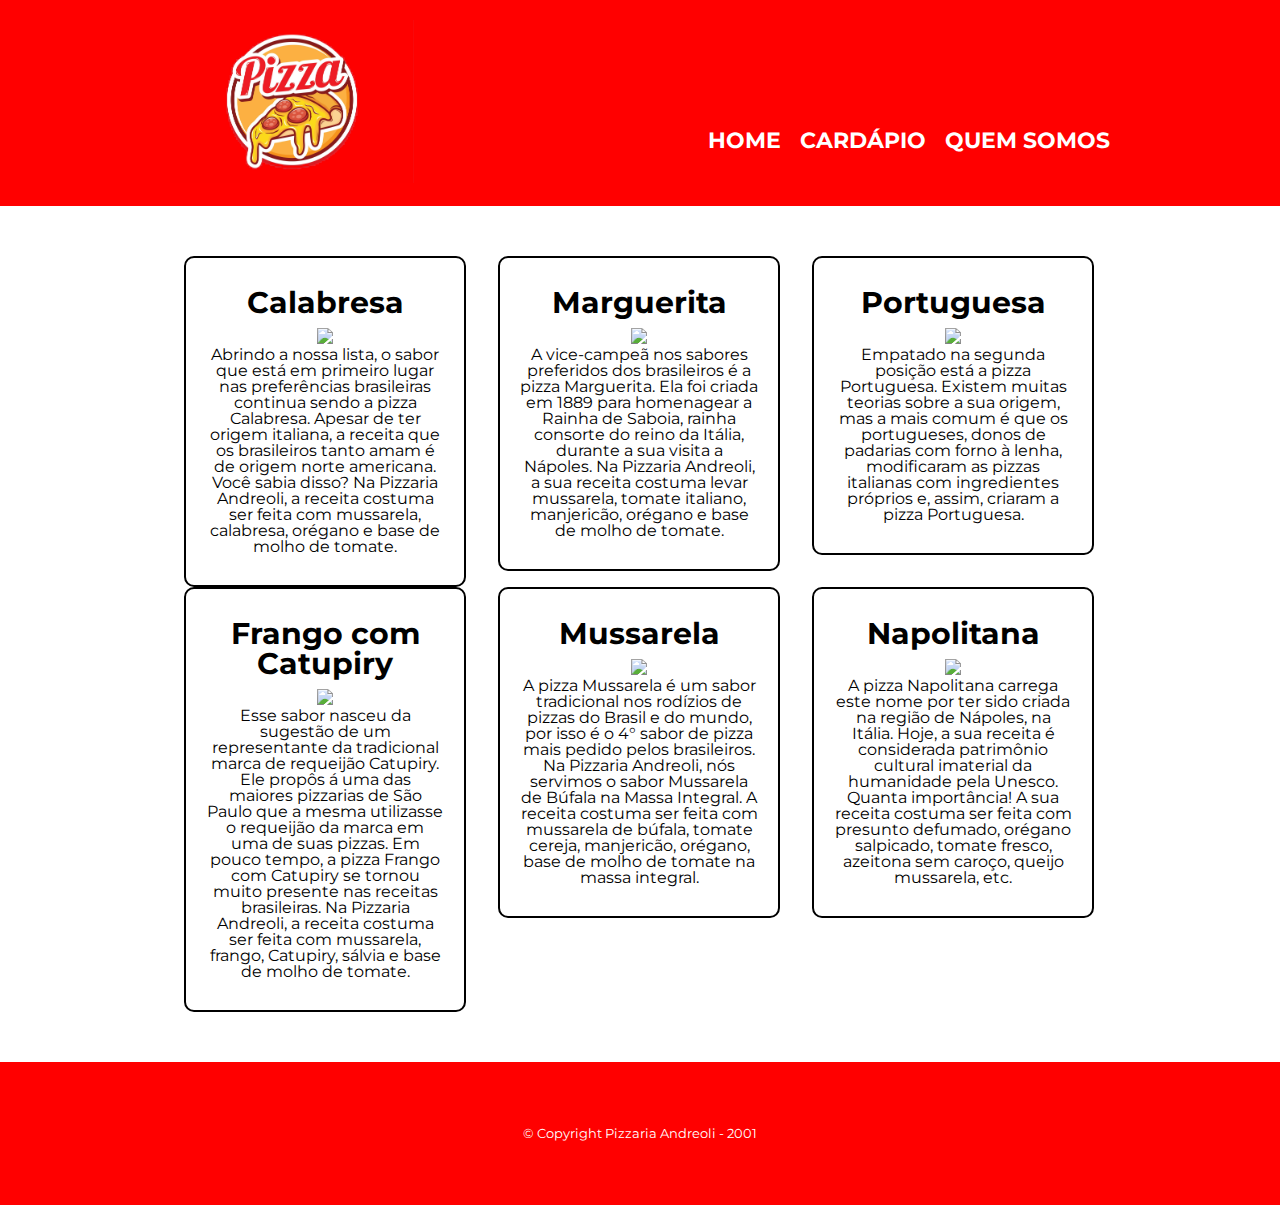
==== cardapio.html @ 51a80b84 "Add files via upload" ====
<!DOCTYPE html>
<html>
	<head>
		<meta charset="UTF-8">
		<title>Cardápio - Pizzaria Andreoli</title>

		<link rel="stylesheet" href="css/reset.css">
		<link rel="stylesheet" href="css/style.css">
		<link rel="preconnect" href="https://fonts.googleapis.com">
		<link rel="preconnect" href="https://fonts.gstatic.com" crossorigin>
		<link href="https://fonts.googleapis.com/css2?family=Montserrat:wght@300&family=Roboto:wght@100&display=swap" rel="stylesheet">
	</head>
	<body>
		<header>
			<div class="caixa">
				<img class="caixa-imagem" src="imagens/pizza-logo.jpg">
				
                <nav>
					<ul>
						<li><a href="index.html">Home</a></li>
						<li><a href="cardapio.html">Cardápio</a></li>
						<li><a href="historia.html">Quem Somos</a></li>
					</ul>
				</nav>
			</div>
		</header>

		<main>
			<ul class="produtos">
				<li>
					<h2>Calabresa</h2>
					<img class="produto-imagem" src="Imagens/pizza-calabresa.png">
					<p class="ingredientes">Abrindo a nossa lista, o sabor que está em primeiro lugar nas preferências brasileiras continua sendo a pizza Calabresa. Apesar de ter origem italiana, a receita que os brasileiros tanto amam é de origem norte americana. Você sabia disso?

                        Na Pizzaria Andreoli, a receita costuma ser feita com mussarela, calabresa, orégano e base de molho de tomate.
                        </p>
				</li>
				<li>
					<h2>Marguerita</h2>
					<img class="produto-imagem" src="Imagens/pizza-marguerita.png">
					<p class="ingredientes">A vice-campeã nos sabores preferidos dos brasileiros é a pizza Marguerita. Ela foi criada em 1889 para homenagear a Rainha de Saboia, rainha consorte do reino da Itália, durante a sua visita a Nápoles.

                        Na Pizzaria Andreoli, a sua receita costuma levar mussarela, tomate italiano, manjericão, orégano e base de molho de tomate.
                        </p>
				</li>
                <li>
					<h2>Portuguesa</h2>
					<img class="produto-imagem" src="Imagens/pizza-portuguesa.png">
					<p class="ingredientes">Empatado na segunda posição está a pizza Portuguesa. Existem muitas teorias sobre a sua origem, mas a mais comum é que os portugueses, donos de padarias com forno à lenha, modificaram as pizzas italianas com ingredientes próprios e, assim, criaram a pizza Portuguesa.
                    </p>
				</li>
				<li>
					<h2>Frango com Catupiry</h2>
					<img class="produto-imagem" src="Imagens/pizza-de-frango.png">
					<p class="ingredientes">Esse sabor nasceu da sugestão de um representante da tradicional marca de requeijão Catupiry. Ele propôs á uma das maiores pizzarias de São Paulo que a mesma utilizasse o requeijão da marca em uma de suas pizzas. Em pouco tempo, a pizza Frango com Catupiry se tornou muito presente nas receitas brasileiras.

                        Na Pizzaria Andreoli, a receita costuma ser feita com mussarela, frango, Catupiry, sálvia e base de molho de tomate.
                        </p>
				</li>
                <li>
					<h2>Mussarela</h2>
					<img class="produto-imagem" src="Imagens/pizza-mussarela.png">
					<p class="ingredientes">A pizza Mussarela é um sabor tradicional nos rodízios de pizzas do Brasil e do mundo, por isso é o 4° sabor de pizza mais pedido pelos brasileiros.

                        Na Pizzaria Andreoli, nós servimos o sabor Mussarela de Búfala na Massa Integral. A receita costuma ser feita com mussarela de búfala, tomate cereja, manjericão, orégano, base de molho de tomate na massa integral.
                        </p>
				</li>
                <li>
					<h2>Napolitana</h2>
					<img class="produto-imagem" src="Imagens/pizza-napolitana.png">
					<p class="ingredientes">A pizza Napolitana carrega este nome por ter sido criada na região de Nápoles, na Itália. Hoje, a sua receita é considerada patrimônio cultural imaterial da humanidade pela Unesco. Quanta importância!

                        A sua receita costuma ser feita com presunto defumado, orégano salpicado, tomate fresco, azeitona sem caroço, queijo mussarela, etc.
                        
                        </p>
				</li>
			</ul>
		</main>

		<footer>
	       <p class="copyright">&copy; Copyright Pizzaria Andreoli - 2001</p>
		</footer>
	</body>
</html>
---- css/style.css ----
body {
  font-family: 'Montserrat', sans-serif;
}

header {
  background: red;
  padding: 20px 0;
}

.caixa {
  position: relative;
  width: 940px;
  margin: 0 auto;
}

.caixa-imagem {
  max-width: 26%;
}

nav {
  position: absolute;
  top: 110px;
  right: 0;
}

nav li {
  display: inline;
  margin: 0 0 0 15px;
}

nav a {
  text-transform: uppercase;
  color: rgb(255, 255, 255);
  font-weight: bold;
  font-size: 22px;
  text-decoration: none;
}

nav a:hover {
  color: green;
  text-decoration: underline;
}


.produtos {
  width: 940px;
  margin: 0 auto;
  padding: 50px 0;
}

.produtos li {
  display: inline-block;
  text-align: center;
  width: 30%;
  vertical-align: top;
  border: 2px solid #000000;
  border-radius: 10px;

  margin: 0 1.5%;
  padding: 30px 20px;
  box-sizing: border-box;
 
}

.produto-imagem {
  padding-top: 10px;
  max-width: 100%;

}

.produto-preco {
  font-size: 22px;
  font-weight: bold;
  margin-top: 10px;
}

.produtos h2 {
  font-size: 30px;
  font-weight: bold;
}

.produtos li:hover h2 {
  font-size: 34px;
  transition: 2s;
  transition-timing-function: cubic-bezier(0,1.38,0.94,-0.88);
  
}

.produtos li:hover {
  transition: 0.3s;
  border: 5px solid #b10303;
  background-color: green;
}

.produtos li:active {
  border-color: #f50606;
  background-color: #36b603;
}

footer {
  text-align: center;
  background: red;
  padding: 40px;
}

.copyright {
  color: rgb(255, 255, 255);
  font-size: 13px;
  margin: 25px;
}

.historia{
  padding-top: 10px;
  text-align:center;
  font-size: 25px;
  font-family: 'Gill Sans', 'Gill Sans MT', Calibri, 'Trebuchet MS', sans-serif;
  margin-left: 50px;
  margin-right: 50px;
}

.titulo-historia{
  text-decoration: dashed;
  padding-top: 20px;
  font-size:  30px;
  font-family: 'Franklin Gothic Medium', 'Arial Narrow', Arial, sans-serif;
  color: green;

}

.endereco{
  padding-top: 10px;
  text-align: center;
  margin-top: 10px;
  font-size: 20px;
  margin: auto;
  font-family: 'Franklin Gothic Medium', 'Arial Narrow', Arial, sans-serif;
}

.formulario{
  margin-top: 20px;
  margin-left: 40px;
  font-size: 20px;
  font-family: 'Franklin Gothic Medium', 'Arial Narrow', Arial, sans-serif;
}

.contato{
  margin-left: 40px;
  margin-top: 20px;
  font-size: 25px;
  font-family: 'Franklin Gothic Medium', 'Arial Narrow', Arial, sans-serif;
  color: green;
}
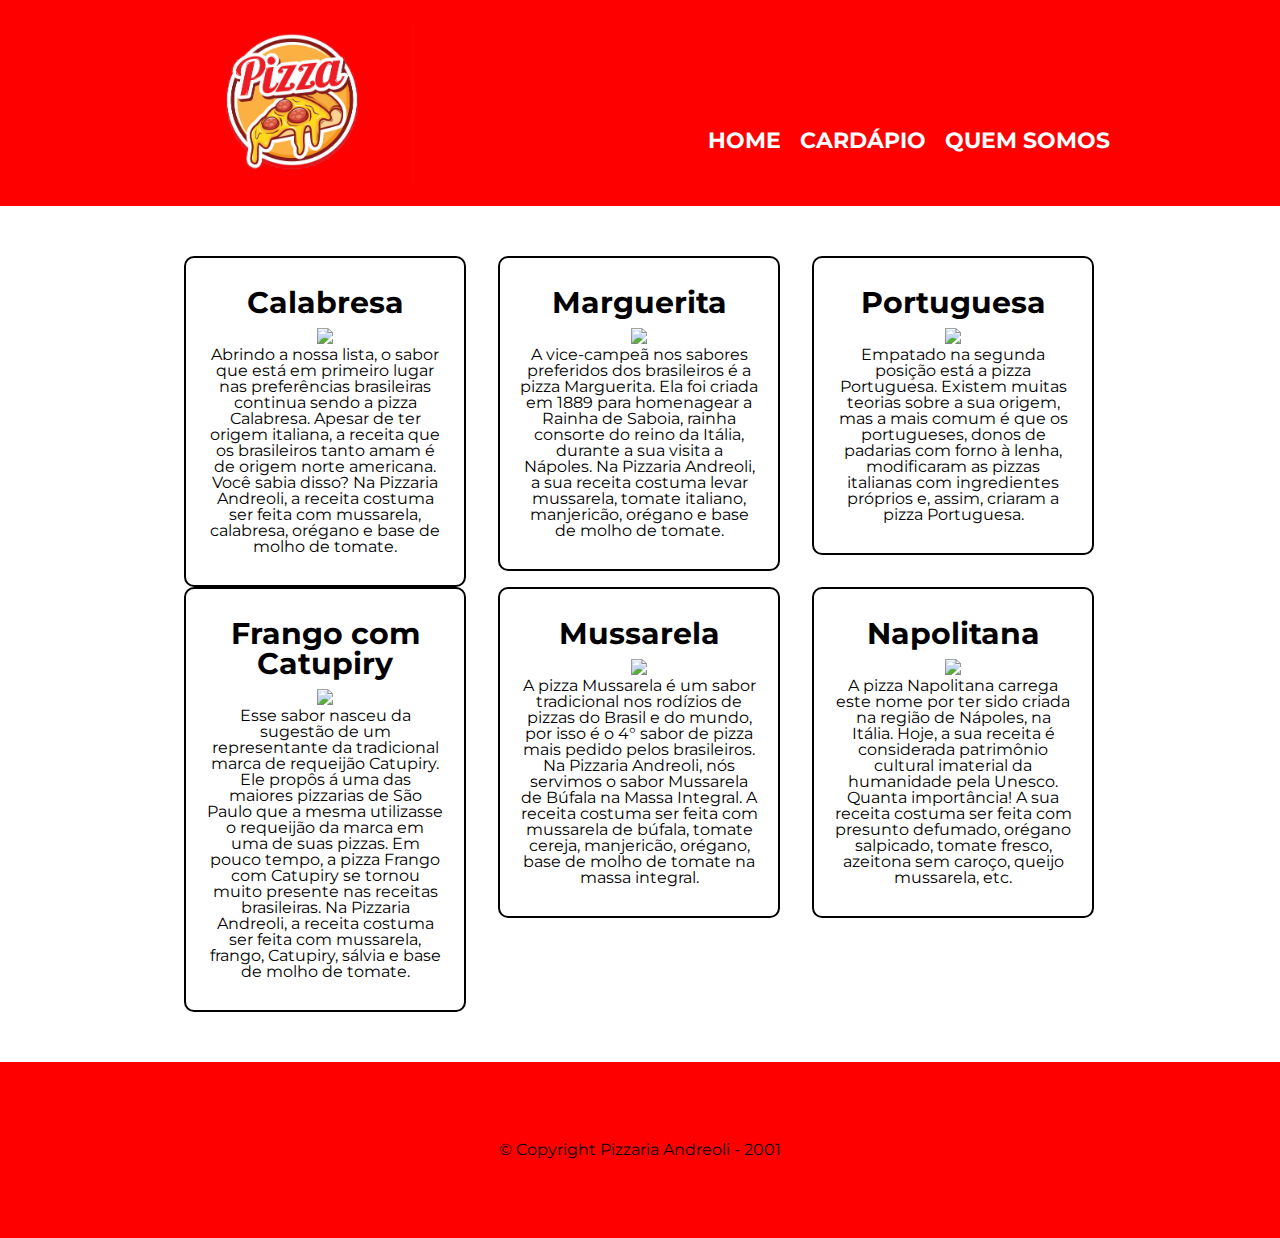
==== commit eb885afd: "Add files via upload" ====
--- a/cardapio.html
+++ b/cardapio.html
@@ -78,7 +78,7 @@
 		</main>
 
 		<footer>
-	       <p class="copyright">&copy; Copyright Pizzaria Andreoli - 2001</p>
+			<h1><p class="copyright">&copy; Copyright Pizzaria Andreoli - 2001</p></h1>
 		</footer>
 	</body>
 </html>--- a/css/style.css
+++ b/css/style.css
@@ -100,12 +100,12 @@
 
 footer {
   text-align: center;
-  background: red;
-  padding: 40px;
+  background:red;
+  padding: 80px;
 }
 
-.copyright {
-  color: rgb(255, 255, 255);
+.copyrigth {
+  color: rgb(255, 255, 255);;
   font-size: 13px;
   margin: 25px;
 }
